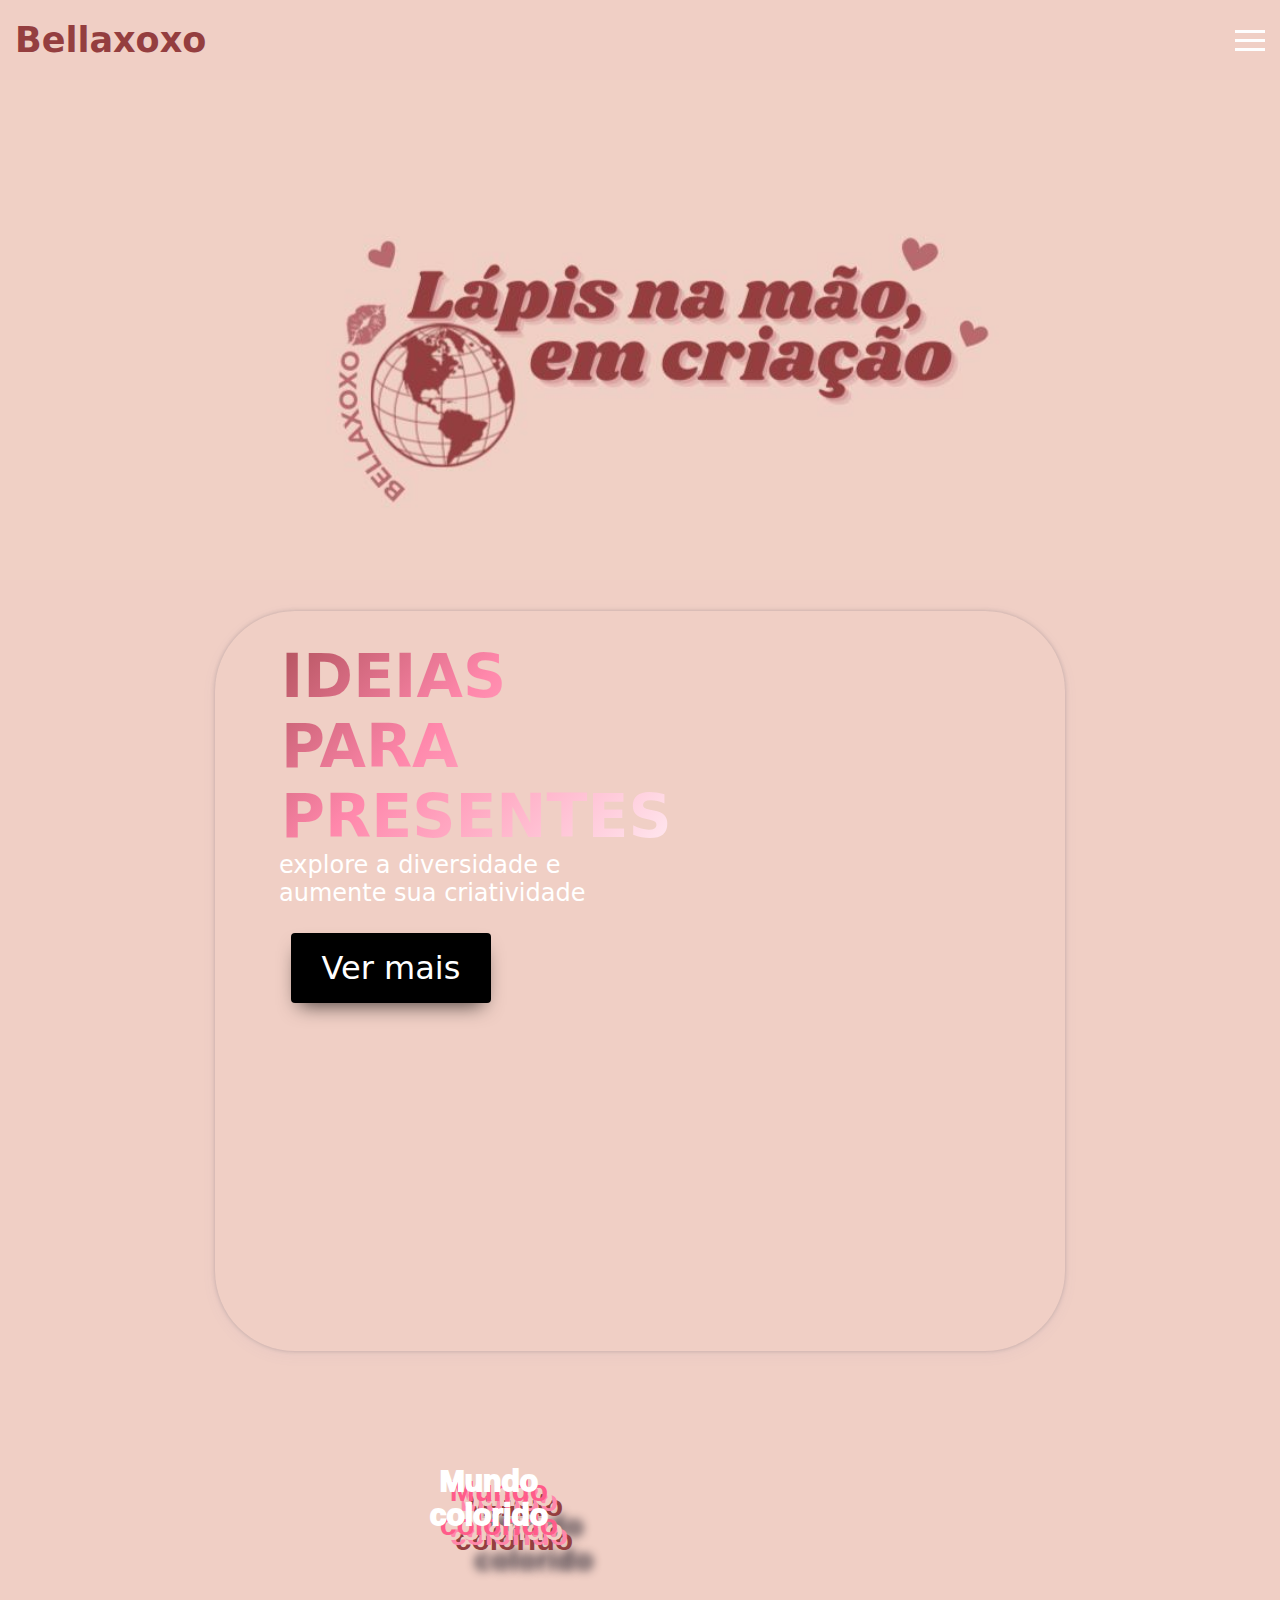
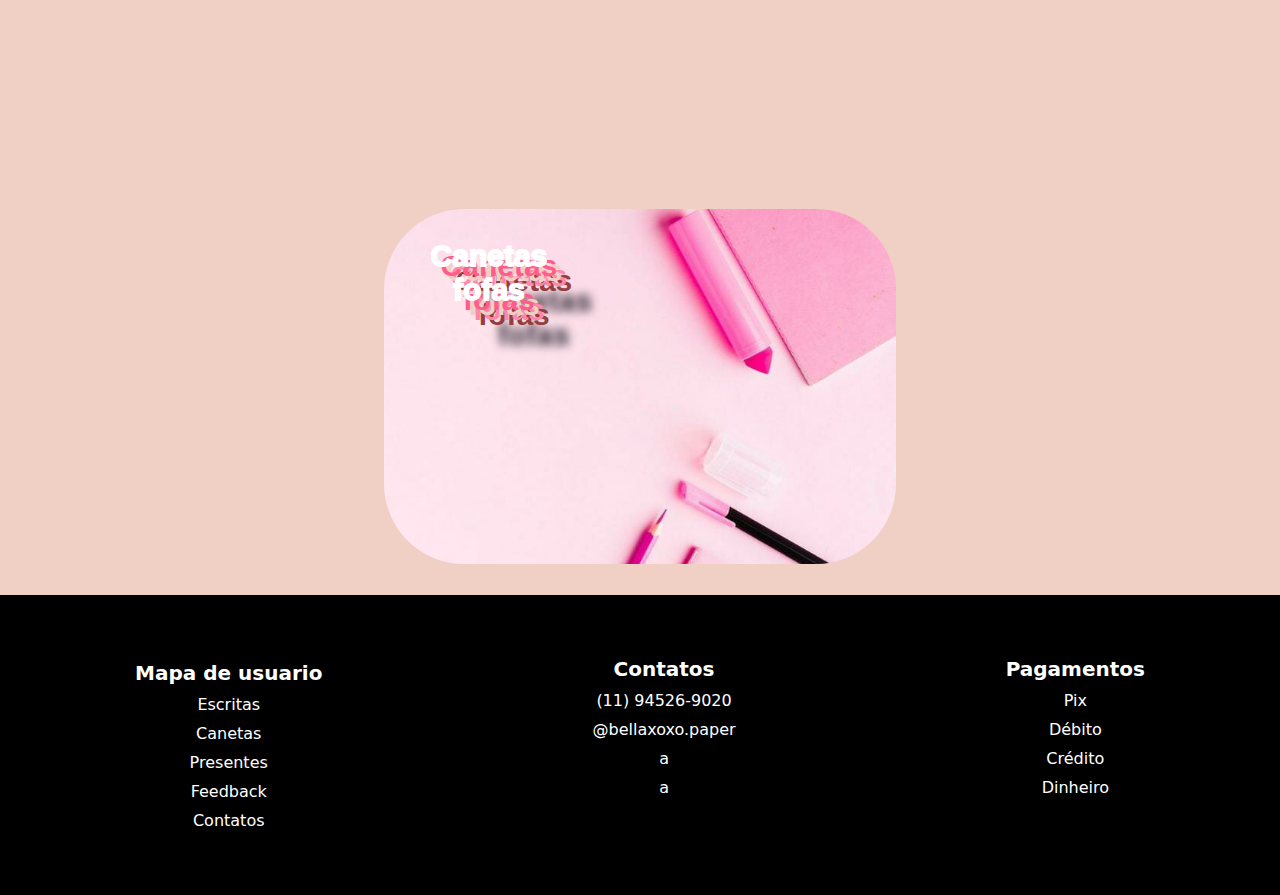
==== index.html @ 95631a99 "teste" ====
<!DOCTYPE html>
<html lang="en">
<head>
    <meta charset="UTF-8">
    <meta name="viewport" content="width=device-width, initial-scale=1.0">

    <link rel="stylesheet" href="style.css">


    <title>Bellaxoxo</title>
</head>
<body>
    <header>
            
        <div class="logo" ><a href="index.html">Bellaxoxo</a></div>
        <div class='pens'>
            <div class='line'></div>
            <div class='line'></div>
            <div class='line'></div>
        </div>
        <nav class='nav_bar'>
            <ul>
                <li>
                    <a href="" class='active'>Escritas</a>
                </li>
                <li>
                    <a href="">Canetas</a>
                </li>
                <li>
                    <a href="presentes.html">Presentes</a>
                </li>
                <li>
                    <a href="">Feedback</a>
                </li>
                <li>
                    <a href="">Contato</a>
                </li>
                <li>
                    <a href=""><img class="perfil" src="image/user-126.svg" alt=""></a>
                </li>
                <li>
                    <a href=""><img class="cart" src="image/cart.svg" alt=""></a>
                </li>
            </ul>
    
        </nav>
    </header>

    <main>
        <section class="slogan">
            <div id="content">
            
            </div>
        </section>

        <section class="area2">
            <div id="maior">
                <div class="container">
                    <div class="row">
                    <div class="col-md-12 text-center">
                        <h3 class="animate-charcter"> Ideias <br> Para <br> Presentes</h3>
                    </div>
                    </div>
                </div>  
                <p>explore a diversidade e aumente sua criatividade</p>
                <button><span><a href="presentes.html">Ver mais</a></span></button>
            </div>
        <div class="coluna">
            <div class="menor">
                <h4>Mundo colorido</h4>
              
            </div>
            <div class="menor2">
                <h4>Canetas fofas</h4>
            </div>
        </div>
        </section>

        <footer>
            <ul>
                <h5>Mapa de usuario</h5>
                <li>Escritas</li>
                <li>Canetas</li>
                <li>Presentes</li>
                <li>Feedback</li>
                <li>Contatos</li>
            </ul>
            <ul class="lista2">
                <h5>Contatos</h5>
                <li>(11) 94526-9020</li>
                <li>@bellaxoxo.paper</li>
                <li>a</li>
                <li>a</li>
            </ul>
            <ul class="lista2">
                <h5>Pagamentos</h5>
                <li>Pix</li>
                <li>Débito</li>
                <li>Crédito</li>
                <li>Dinheiro</li>
            </ul>
        </footer>
    </main>

    <script>
        pens = document.querySelector(".pens");
        pens.onclick = function(){
            navBar = document.querySelector(".nav_bar")
            navBar.classList.toggle("active")
        }
    </script>
</body>
</html>
---- style.css ----
*{
    margin: 0;
    padding: 0;
    list-style: none;
    text-decoration: none;
    box-sizing: border-box;
    font-family: Inter, system-ui, Avenir, Helvetica, Arial, sans-serif;
    
}

body{
    background-color: #F0CFC5;
}

@font-face {
    src: url("https://www.axis-praxis.org/fonts/webfonts/MetaVariableDemo-Set.woff2")
      format("woff2");
    font-family: "Meta";
    font-style: normal;
    font-weight: normal;
  }

.slogan{
    height: 500px;
    min-height: 50vh;
    display: flex;
    align-items: center;
    background: url('image/slogan2.jpeg') no-repeat;
    background-size: cover;
    background-position: center;
}

.perfil{
    height: 35px;
}

.cart{
    height: 35px;
}

header{
    width: 100%;
    height: 80px;
    background-color: #F0CFC5;
    display: flex;
    align-items: center;
    justify-content: space-between;
    padding: 0 100px;
}

.logo a{
    font-size: 35px;
    font-weight: bold;
    color: #943E3F;
    
}

.pens{
    display: none;
}

.nav_bar ul{
    display: flex;
}

.nav_bar ul li a {
    display: block;
    color: #fefefe;
    font-size: 25px;
    padding: 10px 25px;
    border-radius: 50px;
    transition: 0.2s;
    margin: 0 5px;
}
.nav_bar ul li a:hover{
    color: #F0CFC5;
    background-color: #fefefe;
}

.nav_bar ul li a.active{
    color: #F0CFC5;
    background-color: #fefefe;
}

.area2{
    height: 1255px;
    display: flex;
    flex-direction: row;
    align-items: center;
    justify-content: center;
    gap: 20px;
    flex-wrap: wrap;
}

#maior{
    height: 740px;
    width: 100%;
    max-width: 850px;
    background-image: url(image/presentes.jpg);
    background-size: cover;
    border-radius: 80px;
    box-shadow: rgba(67, 71, 85, 0.27) 0px 0px 0.25em, rgba(90, 125, 188, 0.05) 0px 0.25em 1em;
}
#maior h2{
    font-size: 64px;
    color: white;
    padding-left: 65px;
    padding-top: 13px;
}
#maior p{
    font-size: 24px;
    color: white;
    max-width: 26ch;
    padding-left: 64px;
}

.animate-charcter
{
   text-transform: uppercase;
  background-image: linear-gradient(
    -225deg,
    #943E3F 0%,
    #FF87AB 29%, 
    #ffffff 67%, 
    #F0CFC5 100%
  );
  background-size: auto auto;
  background-clip: border-box;
  background-size: 200% auto;
  color: #fff;
  background-clip: text;
  text-fill-color: transparent;
  -webkit-background-clip: text;
  -webkit-text-fill-color: transparent;
  animation: textclip 2s linear infinite;
  display: inline-block;
      font-size: 60px;
      padding-left: 66px;
      padding-top: 30px;
}

@keyframes textclip {
  to {
    background-position: 200% center;
  }
}

.area2 .coluna {
    width: 100%;
    max-width: 23%;
    display: flex;
    flex-direction: column;
    gap: 20px;
    align-items: center;
}

.menor,
.menor2{
    height: 355px;
    width: 100%;
    max-width: 100%;
    background-size: cover;
    border-radius: 80px;
}
.menor h4{
    font-size: 30px;
    max-width: 10ch;
    padding-left: 43px;
    padding-top: 30px;
    color: white;
    font-family: Arial, Helvetica, sans-serif;
}
.menor{
    background-image: url(image/mundo.jpg);
}
.menor2{
    background-image: url(image/canetas2.jpeg);
}
.menor2 h4{
    font-size: 30px;
    max-width: 10ch;
    padding-left: 43px;
    padding-top: 30px;
    color: white;
    font-family: Arial, Helvetica, sans-serif ;
}

h4 {
    transition: all 0.5s;
    -webkit-text-stroke: 1.8px #ffffff;
    font-variation-settings: "wght" 900, "ital" 1;
    font-size: 20rem;
    text-align: center;
    color: transparent;
    font-family: "Meta", sans-serif;
    text-shadow: 10px 10px 0px #FF5C8A,
      15px 15px 0px #F0CFC5,
      20px 20px 0px #FF87AB,
      25px 25px 0px #943E3F,
      45px 45px 10px #26222f;
    cursor: pointer;
  }
  
  h4:hover {
    font-variation-settings: "wght" 100, "ital" 0;
    text-shadow: none;
  }


footer{
    display: flex;
    flex-direction: row;
    justify-content: space-around;
    align-items: center;
    height: 300px;
    background-color: black;
    color: white;
}
footer h5{
    font-size: 20px;
    text-align: center;
}
footer ul li{
    padding-top: 10px;
    text-align: center;
}

.lista2{
    position: relative;
    top: -18px;
}


button {
    position: relative;
    top: -10px;
    left: 40px;
    border-radius: 4px;
    background-color: #000000;
    border: none;
    color: #fff;
    text-align: center;
    font-size: 32px;
    padding: 16px;
    width: 200px;
    transition: all 0.5s;
    cursor: pointer;
    margin: 36px;
    box-shadow: 0 10px 20px -8px rgba(0, 0, 0,.7);
    
  }
  
  button span a {
    cursor: pointer;
    display: inline-block;
    position: relative;
    transition: 0.5s;
    color: white;
    text-decoration: none;
  }

  button{
    cursor: pointer;
    display: inline-block;
    position: relative;
    transition: 0.5s;
    color: white;
    text-decoration: none;
  }
  
  button:after {
    content: '»';
    position: absolute;
    opacity: 0;  
    top: 14px;
    right: -20px;
    transition: 0.5s;
  }
  
  button:hover{
    padding-right: 24px;
    padding-left:8px;
  }
  
  button:hover:after {
    opacity: 1;
    right: 10px;
  }
  


@media only screen and (max-width: 1320px){
    header{
        padding: 0 15px;
    }
    .pens{
        display: block;
        cursor: pointer;
    }
    .pens .line{
        width: 30px;
        height: 3px;
        background-color: #fefefe;
        margin: 6px 0;
    }
    .nav_bar{
        height: 0;
        position: absolute;
        top: 80px;
        left: 0;
        right: 0;
        width: 100vw;
        background: #F0CFC5;
        transition: 0.2s;
        overflow: hidden;
    }
    .nav_bar.active{
        height: 500px;
    }
    .nav_bar ul{
        display: block;
        width: fit-content;
        margin: 80px auto 0 auto;
        text-align: center;
        transition: 0.5s;
        opacity: 0;
    }
    .nav_bar.active ul{
        opacity: 1;
    }
    .nav_bar ul li a {
        margin-bottom: 5px;
    }
    .area2 {
        height: 1615px;
        display: flex;
        flex-direction: row;
        align-items: center;
        justify-content: center;
        gap: 20px;
        flex-wrap: wrap;
      }
      .menor,
      .menor2{
          max-width: 100%;
      }
      .area2 .coluna{
        max-width: 40%;
      }
}

@media only screen and (max-width: 1100px){
    .menor,
    .menor2{
        max-width: 100%;
    }
    .area2 {
        height: 1615px;
        display: flex;
        flex-direction: row;
        align-items: center;
        justify-content: center;
        gap: 20px;
        flex-wrap: wrap;
      }
      .area2 .coluna {
        width: 100%;
        max-width: 38%;
        display: flex;
        flex-direction: column;
        gap: 20px;
        align-items: center;
      }
      .pens{
        display: block;
        cursor: pointer;
    }
    .pens .line{
        width: 30px;
        height: 3px;
        background-color: #fefefe;
        margin: 6px 0;
    }
    .nav_bar{
        height: 0;
        position: absolute;
        top: 80px;
        left: 0;
        right: 0;
        width: 100vw;
        background: #F0CFC5;
        transition: 0.2s;
        overflow: hidden;
    }
    .nav_bar.active{
        height: 500px;
    }
    .nav_bar ul{
        display: block;
        width: fit-content;
        margin: 80px auto 0 auto;
        text-align: center;
        transition: 0.5s;
        opacity: 0;
    }
    .nav_bar.active ul{
        opacity: 1;
    }
    .nav_bar ul li a {
        margin-bottom: 5px;
    }

}

@media only screen and (max-width: 900px){
    #maior{
        width: 90%;
        height: 475px;
    }
    .animate-charcter{
        font-size: 50px;
    }
    
    .coluna{
        width: 100%;
        align-items: center;
    }
    .area2 .coluna {
        max-width: 80%;
      }

    .menor,
    .menor2{
        max-width: 60%;
    }
    h4{
        font-size: 10rem;
    }

    .pens{
        display: block;
        cursor: pointer;
    }
    .pens .line{
        width: 30px;
        height: 3px;
        background-color: #fefefe;
        margin: 6px 0;
    }
    .nav_bar{
        height: 0;
        position: absolute;
        top: 80px;
        left: 0;
        right: 0;
        width: 100vw;
        background: #F0CFC5;
        transition: 0.2s;
        overflow: hidden;
    }
    .nav_bar.active{
        height: 500px;
    }
    .nav_bar ul{
        display: block;
        width: fit-content;
        margin: 80px auto 0 auto;
        text-align: center;
        transition: 0.5s;
        opacity: 0;
    }
    .nav_bar.active ul{
        opacity: 1;
    }
    .nav_bar ul li a {
        margin-bottom: 5px;
    }


}
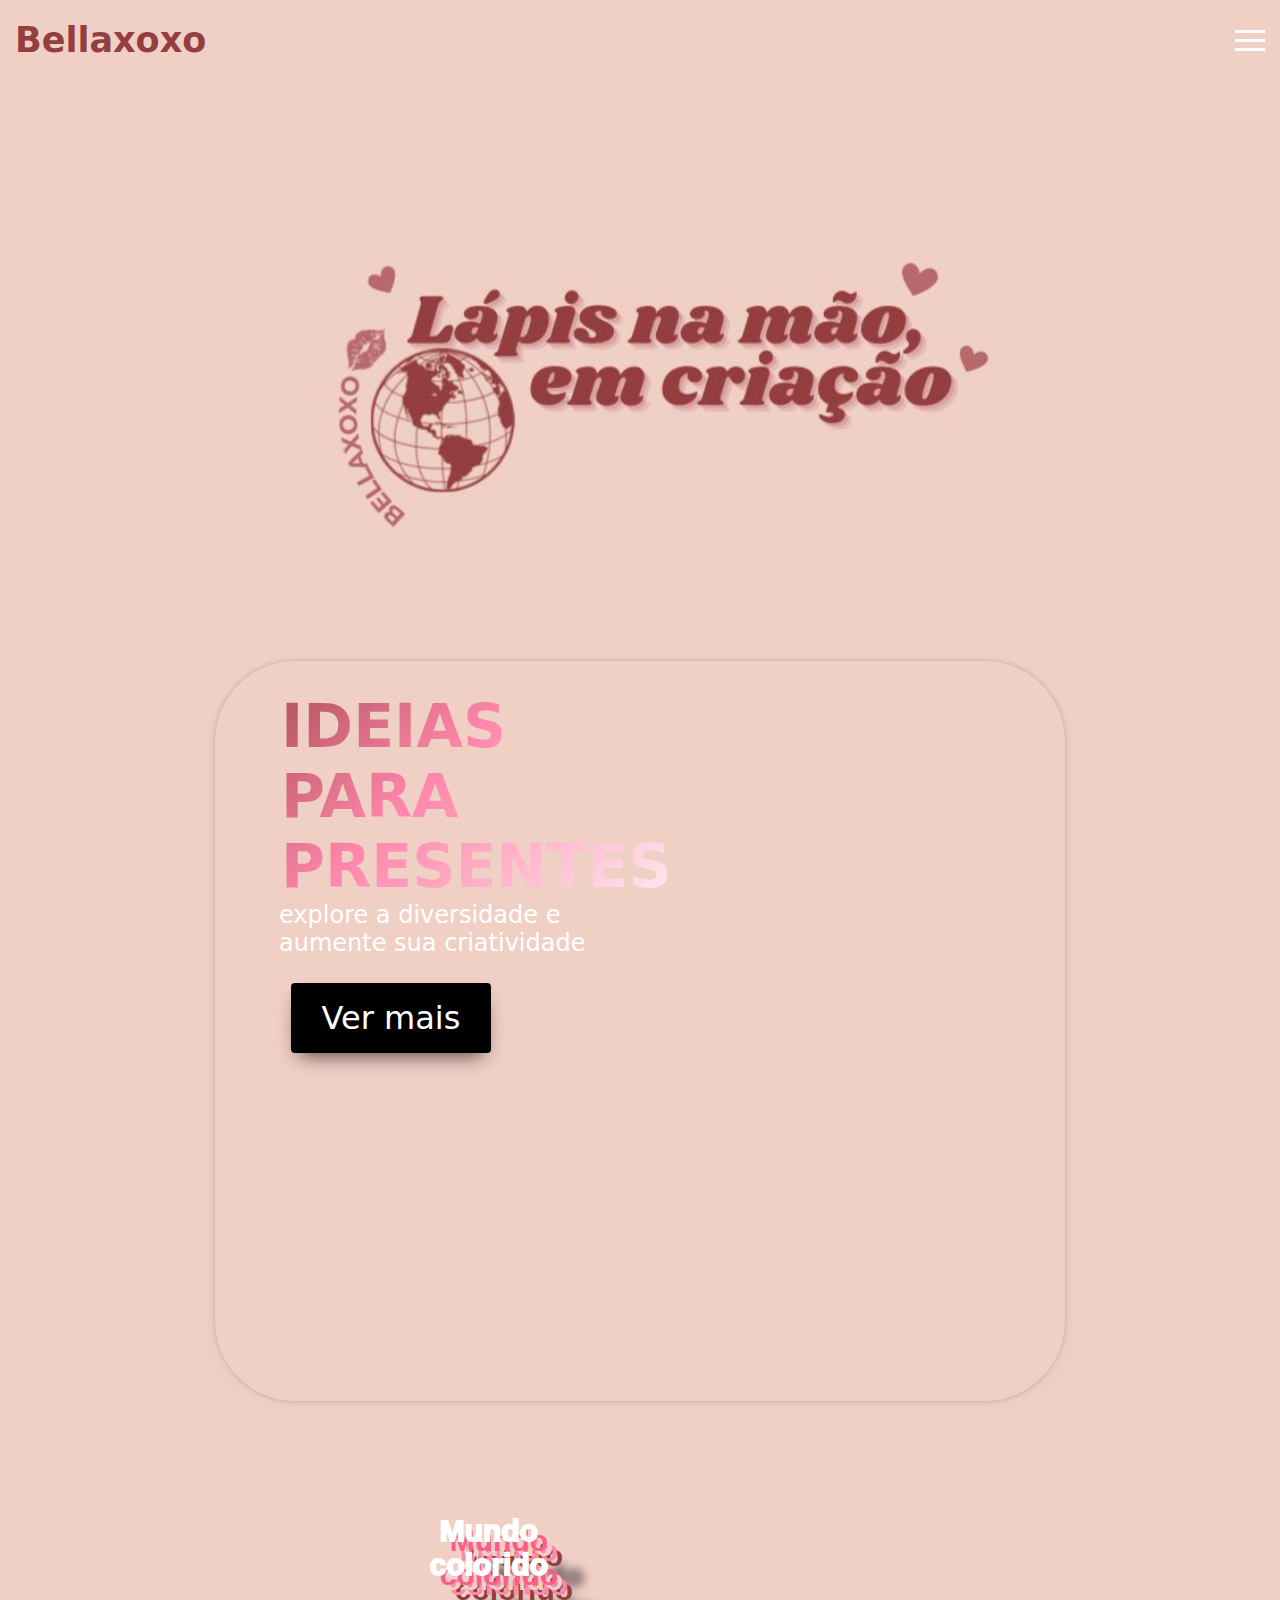
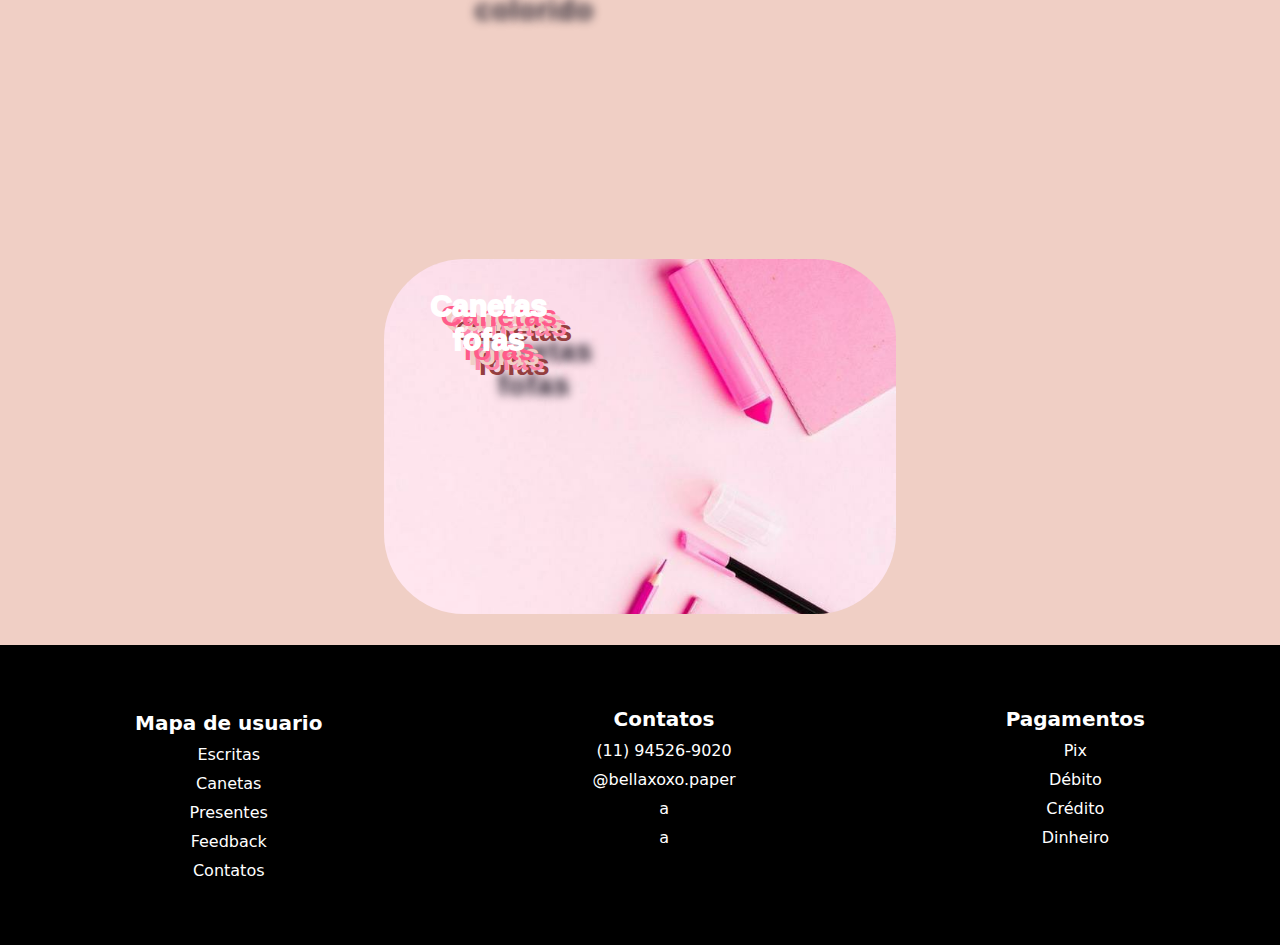
==== commit fc556f77: "Atualização" ====
--- a/index.html
+++ b/index.html
@@ -39,7 +39,7 @@
                     <a href=""><img class="perfil" src="image/user-126.svg" alt=""></a>
                 </li>
                 <li>
-                    <a href=""><img class="cart" src="image/cart.svg" alt=""></a>
+                    <a href="shop.html"><img class="cart" src="image/cart.svg" alt=""></a>
                 </li>
             </ul>
     
--- a/style.css
+++ b/style.css
@@ -21,7 +21,7 @@
   }
 
 .slogan{
-    height: 500px;
+    height: 550px;
     min-height: 50vh;
     display: flex;
     align-items: center;
@@ -106,12 +106,14 @@
     color: white;
     padding-left: 65px;
     padding-top: 13px;
+    cursor: default;
 }
 #maior p{
     font-size: 24px;
     color: white;
     max-width: 26ch;
     padding-left: 64px;
+    cursor: default;
 }
 
 .animate-charcter
@@ -169,6 +171,7 @@
     padding-top: 30px;
     color: white;
     font-family: Arial, Helvetica, sans-serif;
+    cursor: default;
 }
 .menor{
     background-image: url(image/mundo.jpg);
@@ -183,6 +186,7 @@
     padding-top: 30px;
     color: white;
     font-family: Arial, Helvetica, sans-serif ;
+    cursor: default;
 }
 
 h4 {
@@ -219,10 +223,12 @@
 footer h5{
     font-size: 20px;
     text-align: center;
+    cursor: default;
 }
 footer ul li{
     padding-top: 10px;
     text-align: center;
+    cursor: default;
 }
 
 .lista2{
@@ -431,7 +437,7 @@
 
     .menor,
     .menor2{
-        max-width: 60%;
+        max-width: 70%;
     }
     h4{
         font-size: 10rem;
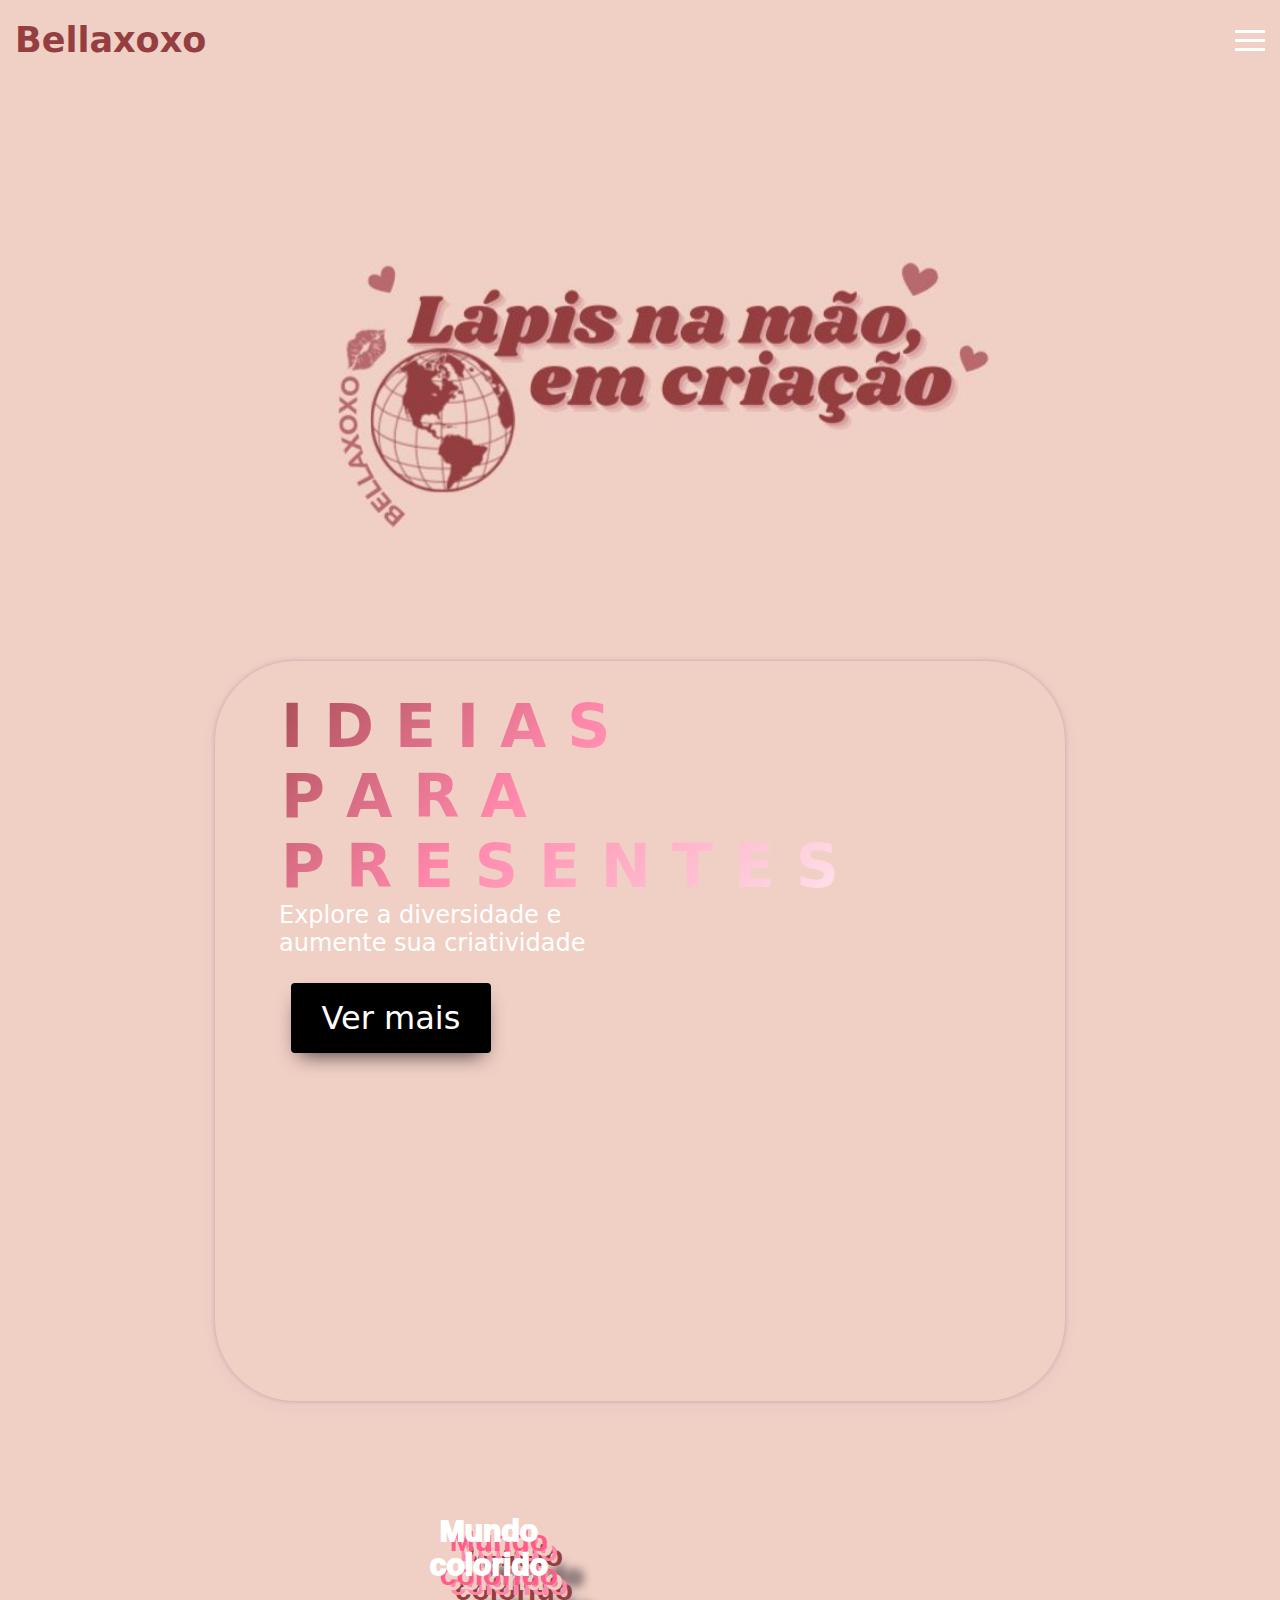
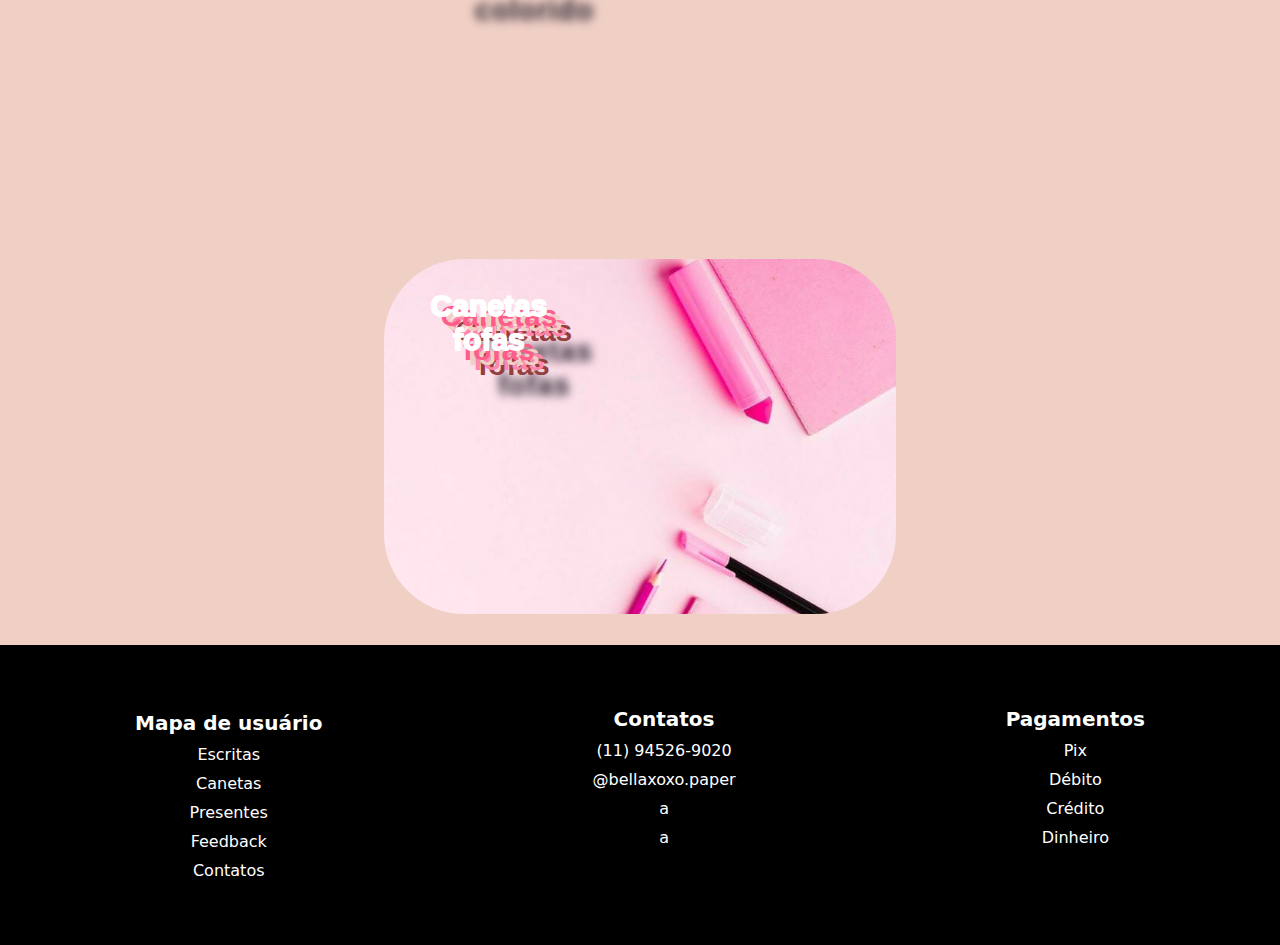
==== commit 91ee2c57: "att" ====
--- a/index.html
+++ b/index.html
@@ -3,53 +3,38 @@
 <head>
     <meta charset="UTF-8">
     <meta name="viewport" content="width=device-width, initial-scale=1.0">
-
+    <title>Bellaxoxo</title>
     <link rel="stylesheet" href="style.css">
 
+    <!-- Carregamento assíncrono de fontes -->
+    <link rel="preload" href="path/to/font.woff2" as="font" type="font/woff2" crossorigin="anonymous">
 
-    <title>Bellaxoxo</title>
 </head>
 <body>
     <header>
-            
-        <div class="logo" ><a href="index.html">Bellaxoxo</a></div>
-        <div class='pens'>
-            <div class='line'></div>
-            <div class='line'></div>
-            <div class='line'></div>
+        <div class="logo"><a href="index.html">Bellaxoxo</a></div>
+        <div class="pens">
+            <div class="line"></div>
+            <div class="line"></div>
+            <div class="line"></div>
         </div>
-        <nav class='nav_bar'>
+        <nav class="nav_bar">
             <ul>
-                <li>
-                    <a href="" class='active'>Escritas</a>
-                </li>
-                <li>
-                    <a href="">Canetas</a>
-                </li>
-                <li>
-                    <a href="presentes.html">Presentes</a>
-                </li>
-                <li>
-                    <a href="">Feedback</a>
-                </li>
-                <li>
-                    <a href="">Contato</a>
-                </li>
-                <li>
-                    <a href=""><img class="perfil" src="image/user-126.svg" alt=""></a>
-                </li>
-                <li>
-                    <a href="shop.html"><img class="cart" src="image/cart.svg" alt=""></a>
-                </li>
+                <li><a href="" class="active">Escritas</a></li>
+                <li><a href="">Canetas</a></li>
+                <li><a href="presentes.html">Presentes</a></li>
+                <li><a href="">Feedback</a></li>
+                <li><a href="">Contato</a></li>
+                <li><a href=""><img class="perfil" src="image/user-126.svg" alt="" loading="lazy"></a></li>
+                <li><a href="shop.html"><img class="cart" src="image/cart.svg" alt="" loading="lazy"></a></li>
             </ul>
-    
         </nav>
     </header>
 
     <main>
         <section class="slogan">
             <div id="content">
-            
+                <!-- Conteúdo pode ser carregado aqui -->
             </div>
         </section>
 
@@ -57,28 +42,51 @@
             <div id="maior">
                 <div class="container">
                     <div class="row">
-                    <div class="col-md-12 text-center">
-                        <h3 class="animate-charcter"> Ideias <br> Para <br> Presentes</h3>
-                    </div>
+                        <div class="col-md-12 text-center">
+                            <!-- A frase animada de caracteres -->
+                            <h3 class="animate-charcter">
+                                <span>I</span>
+                                <span>d</span>
+                                <span>e</span>
+                                <span>i</span>
+                                <span>a</span>
+                                <span>s</span>
+                                <br>
+                                <span>P</span>
+                                <span>a</span>
+                                <span>r</span>
+                                <span>a</span>
+                                <br>
+                                <span>P</span>
+                                <span>r</span>
+                                <span>e</span>
+                                <span>s</span>
+                                <span>e</span>
+                                <span>n</span>
+                                <span>t</span>
+                                <span>e</span>
+                                <span>s</span>
+                            </h3>
+                        </div>
                     </div>
                 </div>  
-                <p>explore a diversidade e aumente sua criatividade</p>
+                <p>Explore a diversidade e aumente sua criatividade</p>
                 <button><span><a href="presentes.html">Ver mais</a></span></button>
             </div>
-        <div class="coluna">
-            <div class="menor">
-                <h4>Mundo colorido</h4>
-              
+
+            <div class="coluna">
+                <div class="menor">
+                    <h4>Mundo colorido</h4>
+                </div>
+                <div class="menor2">
+                    <h4>Canetas fofas</h4>
+                </div>
             </div>
-            <div class="menor2">
-                <h4>Canetas fofas</h4>
-            </div>
-        </div>
         </section>
 
         <footer>
             <ul>
-                <h5>Mapa de usuario</h5>
+                <h5>Mapa de usuário</h5>
                 <li>Escritas</li>
                 <li>Canetas</li>
                 <li>Presentes</li>
@@ -103,11 +111,18 @@
     </main>
 
     <script>
-        pens = document.querySelector(".pens");
-        pens.onclick = function(){
-            navBar = document.querySelector(".nav_bar")
-            navBar.classList.toggle("active")
+        // Ativar o menu mobile
+        const pens = document.querySelector(".pens");
+        pens.onclick = function() {
+            const navBar = document.querySelector(".nav_bar");
+            navBar.classList.toggle("active");
         }
+
+        // Lazy load de imagens para maior desempenho
+        const images = document.querySelectorAll('img[loading="lazy"]');
+        images.forEach(img => {
+            img.src = img.dataset.src;  // Troca a URL para a versão carregada
+        });
     </script>
 </body>
-</html>+</html>
